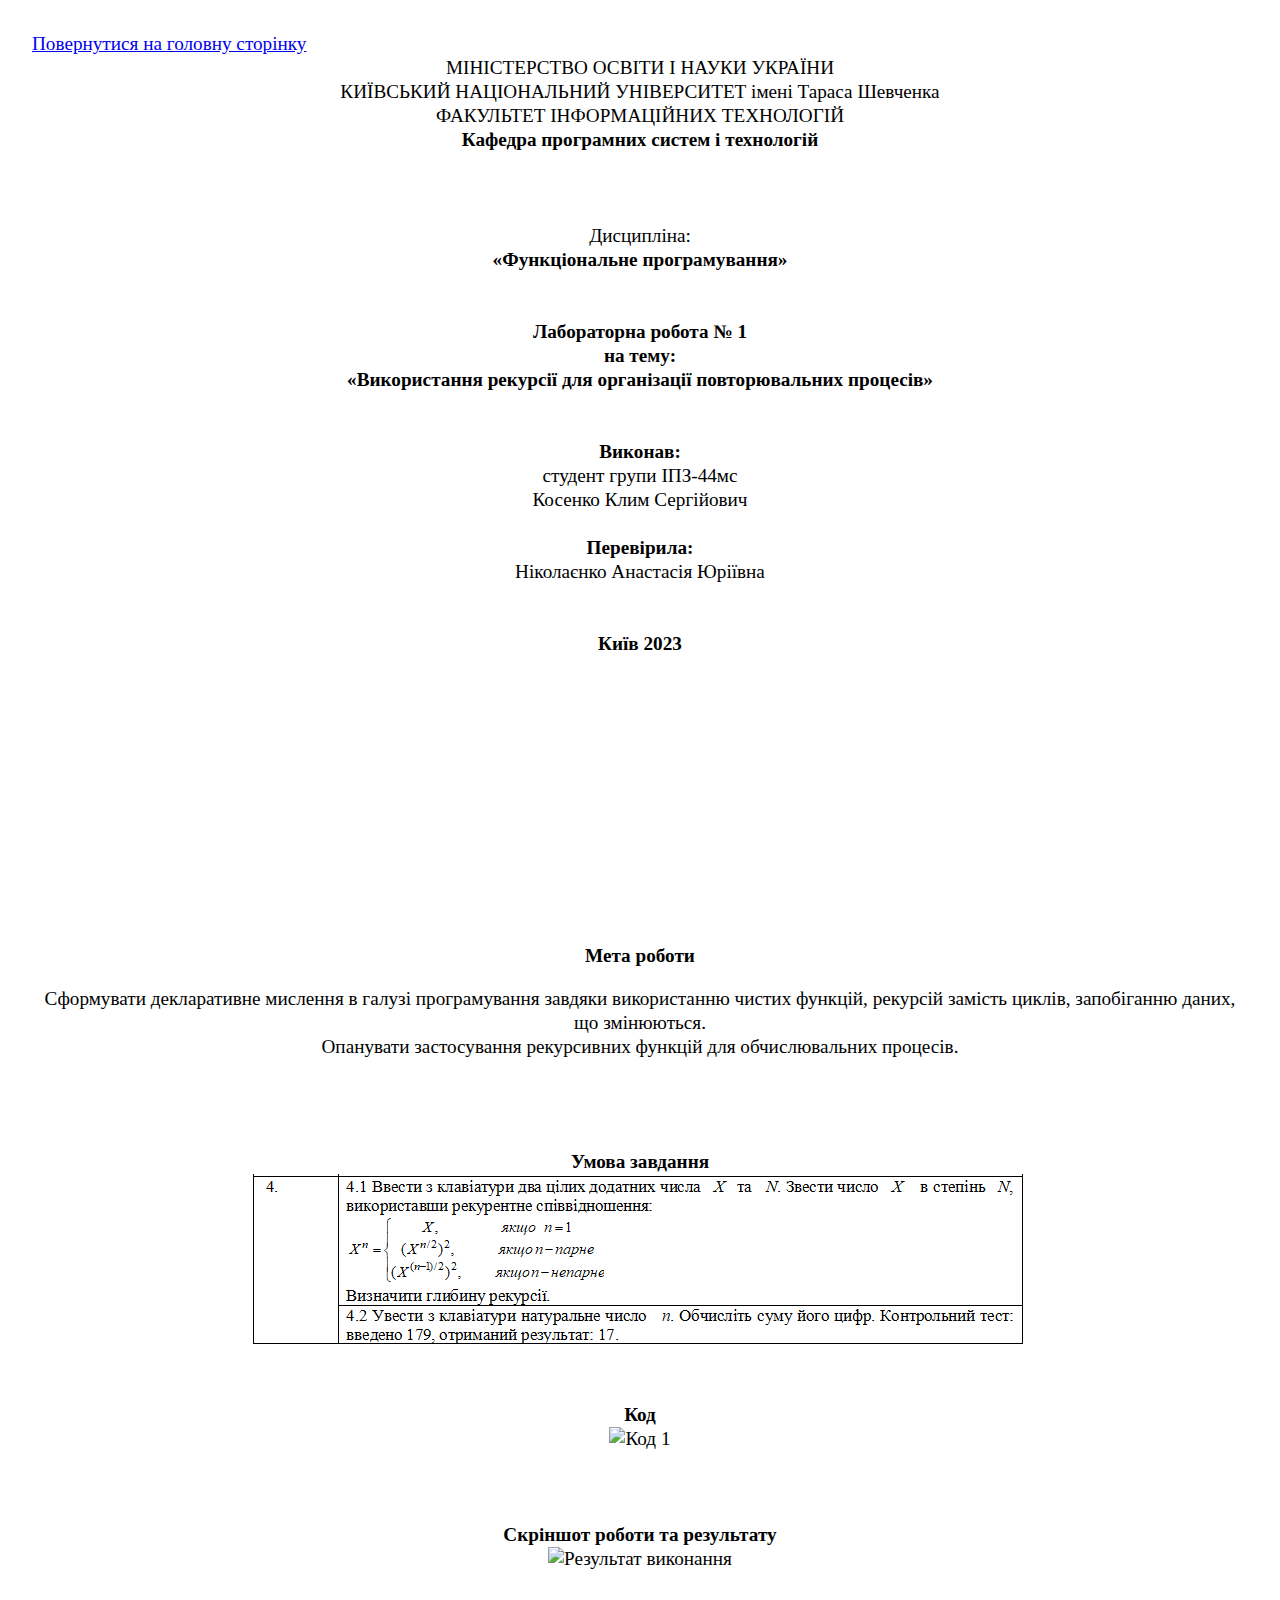
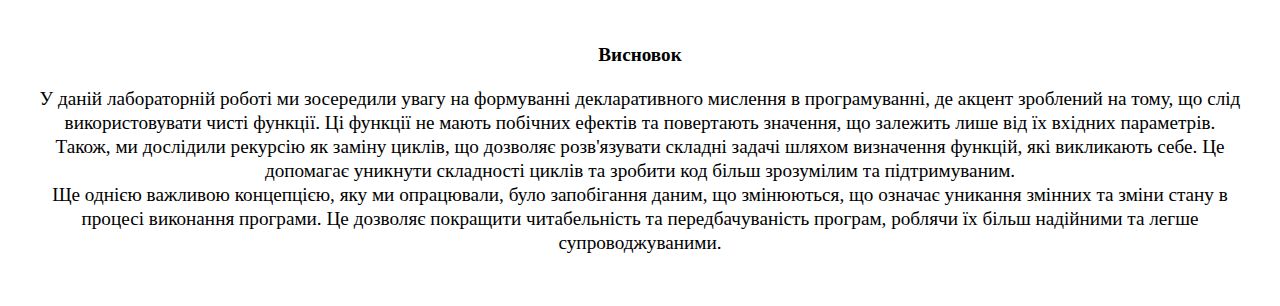
==== lab1/lab1.html @ ae7d55d1 "Upload" ====
<!DOCTYPE html>
<html lang="uk">
    <head>
    <meta http-equiv="Content-Type" content="text/html; charset=UTF-8">
    <meta name="viewport" content="width=device-width, initial-scale=1.0">
    <title>Лабораторна робота №1</title>
    <link rel="stylesheet" href="../lab.css">
  </head>
  <body>
    <nav>
      <a href="../index.html"> Повернутися на головну сторінку </a>
    </nav>
    <div>
      МІНІСТЕРСТВО ОСВІТИ І НАУКИ УКРАЇНИ
      <br>
      КИЇВСЬКИЙ НАЦІОНАЛЬНИЙ УНІВЕРСИТЕТ імені Тараса Шевченка
      <br>
      ФАКУЛЬТЕТ ІНФОРМАЦІЙНИХ ТЕХНОЛОГІЙ
      <br>
      <strong>Кафедра програмних систем і технологій</strong>
    </div>
    <div>
      <br>
      <br>
      <br>
      Дисципліна:
      <br>
      <strong>«Функціональне програмування»</strong>
    </div>
    <br>
    <br>
    <div>
      <strong>
        Лабораторна робота № 1
        <br>
        на тему:
        <br>
        «Використання рекурсії для організації повторювальних процесів»
      </strong>
    </div>
    <br>
    <br>
    <div>
      <strong>Виконав:</strong>
      <br>
      студент групи ІПЗ-44мс
      <br>
      Косенко Клим Сергійович
      <br>
      <br>
      <strong>Перевірила:</strong>
      <br>
      Ніколаєнко Анастасія Юріївна
      <br>
      <br>
      <br>
      <strong>Київ 2023</strong>
    </div>
    <br>
    <br>
    <br>
    <br>
    <br>
    <br>
    <br>
    <br>
    <br>
    <br>
    <br>
    <br>
    <div>
      <strong>Мета роботи</strong>
      <p>
        Сформувати декларативне мислення в галузі програмування завдяки
        використанню чистих функцій, рекурсій замість циклів, запобіганню даних,
        що змінюються.
        <br>
        Опанувати застосування рекурсивних функцій для обчислювальних процесів.
      </p>
    </div>
    <br>
    <br>
    <br>
    <div>
      <strong>Умова завдання</strong>
      <br>
      <img src="Task.png" alt="Умова завдання">
    </div>
    <br>
    <br>
    <div>
      <strong>Код</strong>
      <br>
      <img src="code.png" alt="Код 1">
    </div>
    <br>
    <br>
    <br>
    <div>
      <strong>Скріншот роботи та результату</strong>
      <br>
      <img src="result.png" alt="Результат виконання">
    </div>
    <br>
    <br>
    <br>
    <div>
      <strong>Висновок</strong>
      <p>
        У даній лабораторній роботі ми зосередили увагу на формуванні декларативного мислення в програмуванні, де акцент зроблений на тому, що слід використовувати чисті функції. Ці функції не мають побічних ефектів та повертають значення, що залежить лише від їх вхідних параметрів.
        <br>
        Також, ми дослідили рекурсію як заміну циклів, що дозволяє розв'язувати складні задачі шляхом визначення функцій, які викликають себе. Це допомагає уникнути складності циклів та зробити код більш зрозумілим та підтримуваним.
        <br>
        Ще однією важливою концепцією, яку ми опрацювали, було запобігання даним, що змінюються, що означає уникання змінних та зміни стану в процесі виконання програми. Це дозволяє покращити читабельність та передбачуваність програм, роблячи їх більш надійними та легше супроводжуваними.
      </p>
    </div>
  

</body></html>
---- lab.css ----
body {
    margin: 1rem;
    padding: 1rem;
    font-family: "Times New Roman", Times, serif;
    font-style: normal;
    font-size: larger;
    line-height: 1.5rem;
    display: flex;
    flex-direction: column;
    align-items: center;
    justify-content: center;
    text-align: center;
}

nav {
    align-self: flex-start;
}
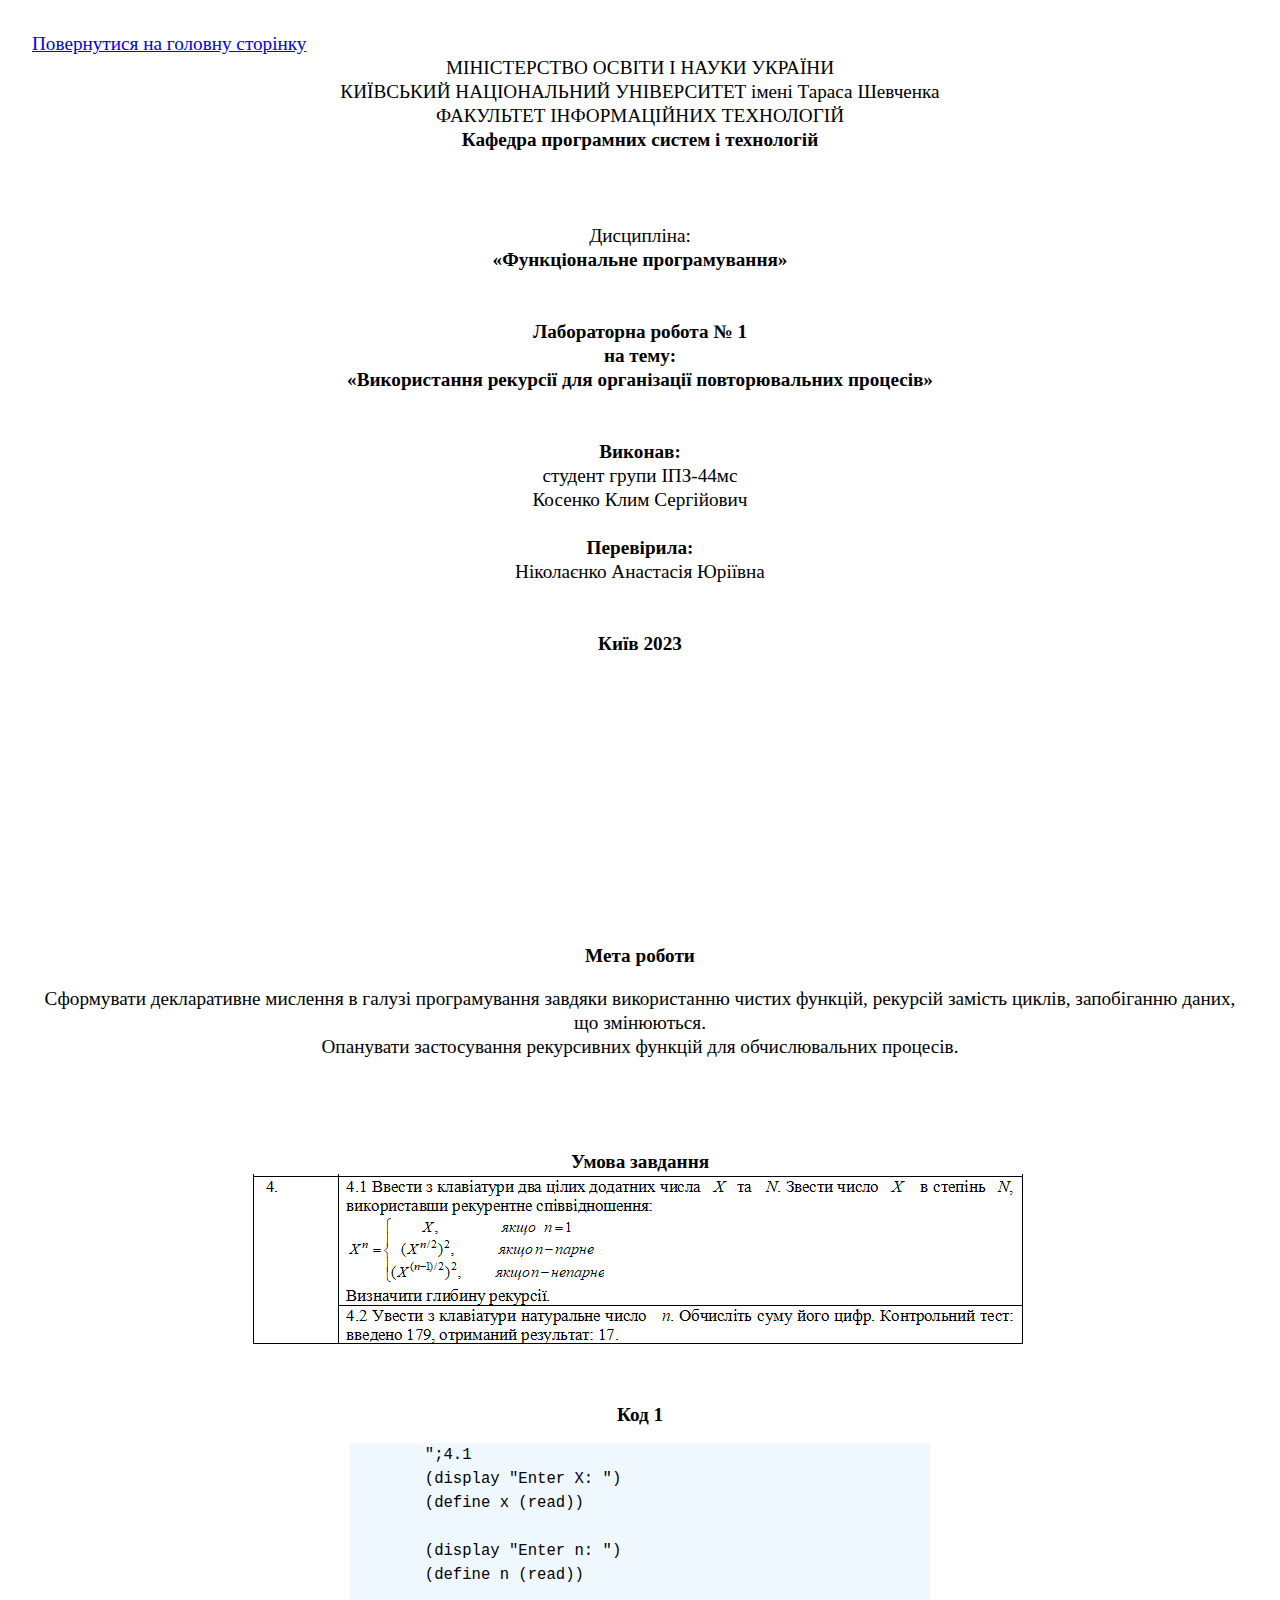
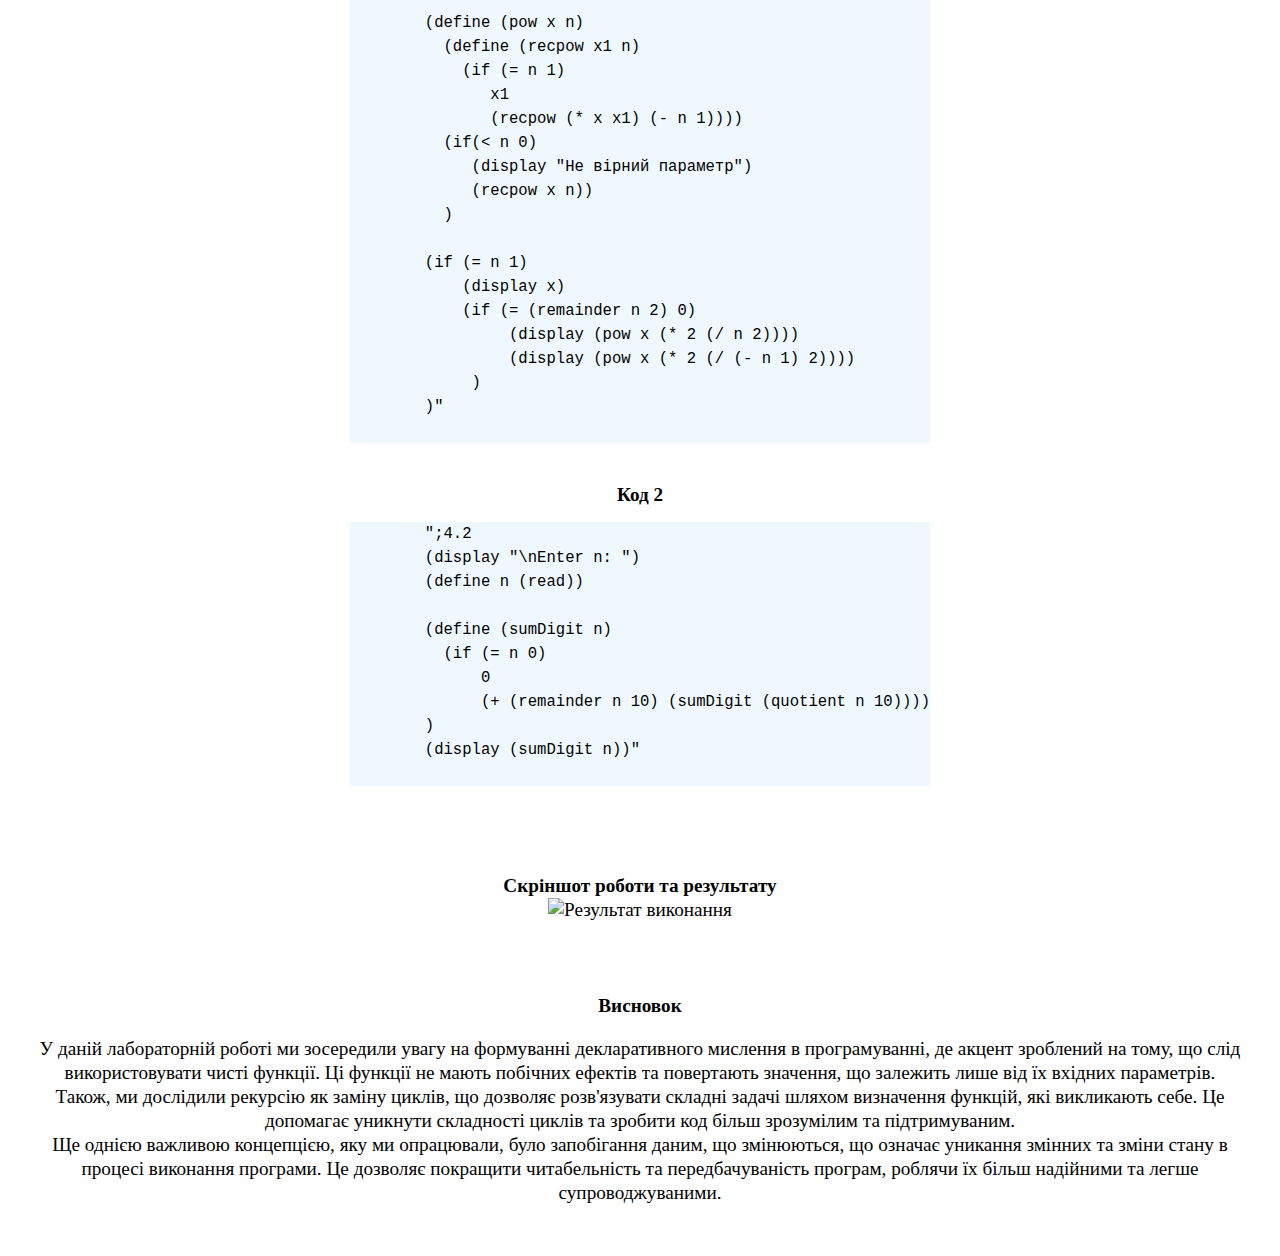
==== commit a9cc0425: "Code update" ====
--- a/lab1/lab1.html
+++ b/lab1/lab1.html
@@ -89,9 +89,49 @@
     <br>
     <br>
     <div>
-      <strong>Код</strong>
+      <strong>Код 1</strong>
       <br>
-      <img src="code.png" alt="Код 1">
+      <pre>
+        ";4.1
+        (display "Enter X: ")
+        (define x (read))
+        
+        (display "Enter n: ")
+        (define n (read))
+        
+        (define (pow x n)
+          (define (recpow x1 n)
+            (if (= n 1)
+               x1
+               (recpow (* x x1) (- n 1))))
+          (if(< n 0)
+             (display "Не вірний параметр")
+             (recpow x n))
+          )
+        
+        (if (= n 1)
+            (display x)
+            (if (= (remainder n 2) 0)
+                 (display (pow x (* 2 (/ n 2))))
+                 (display (pow x (* 2 (/ (- n 1) 2))))
+             )
+        )"
+      </pre>
+      <br>
+      <strong>Код 2</strong>
+      <br>
+      <pre>
+        ";4.2
+        (display "\nEnter n: ")
+        (define n (read))
+        
+        (define (sumDigit n)
+          (if (= n 0)
+              0
+              (+ (remainder n 10) (sumDigit (quotient n 10))))
+        )
+        (display (sumDigit n))"
+      </pre>
     </div>
     <br>
     <br>
--- a/lab.css
+++ b/lab.css
@@ -11,7 +11,10 @@
     justify-content: center;
     text-align: center;
 }
-
+pre{
+    text-align: justify;
+    background-color:aliceblue;
+}
 nav {
     align-self: flex-start;
 }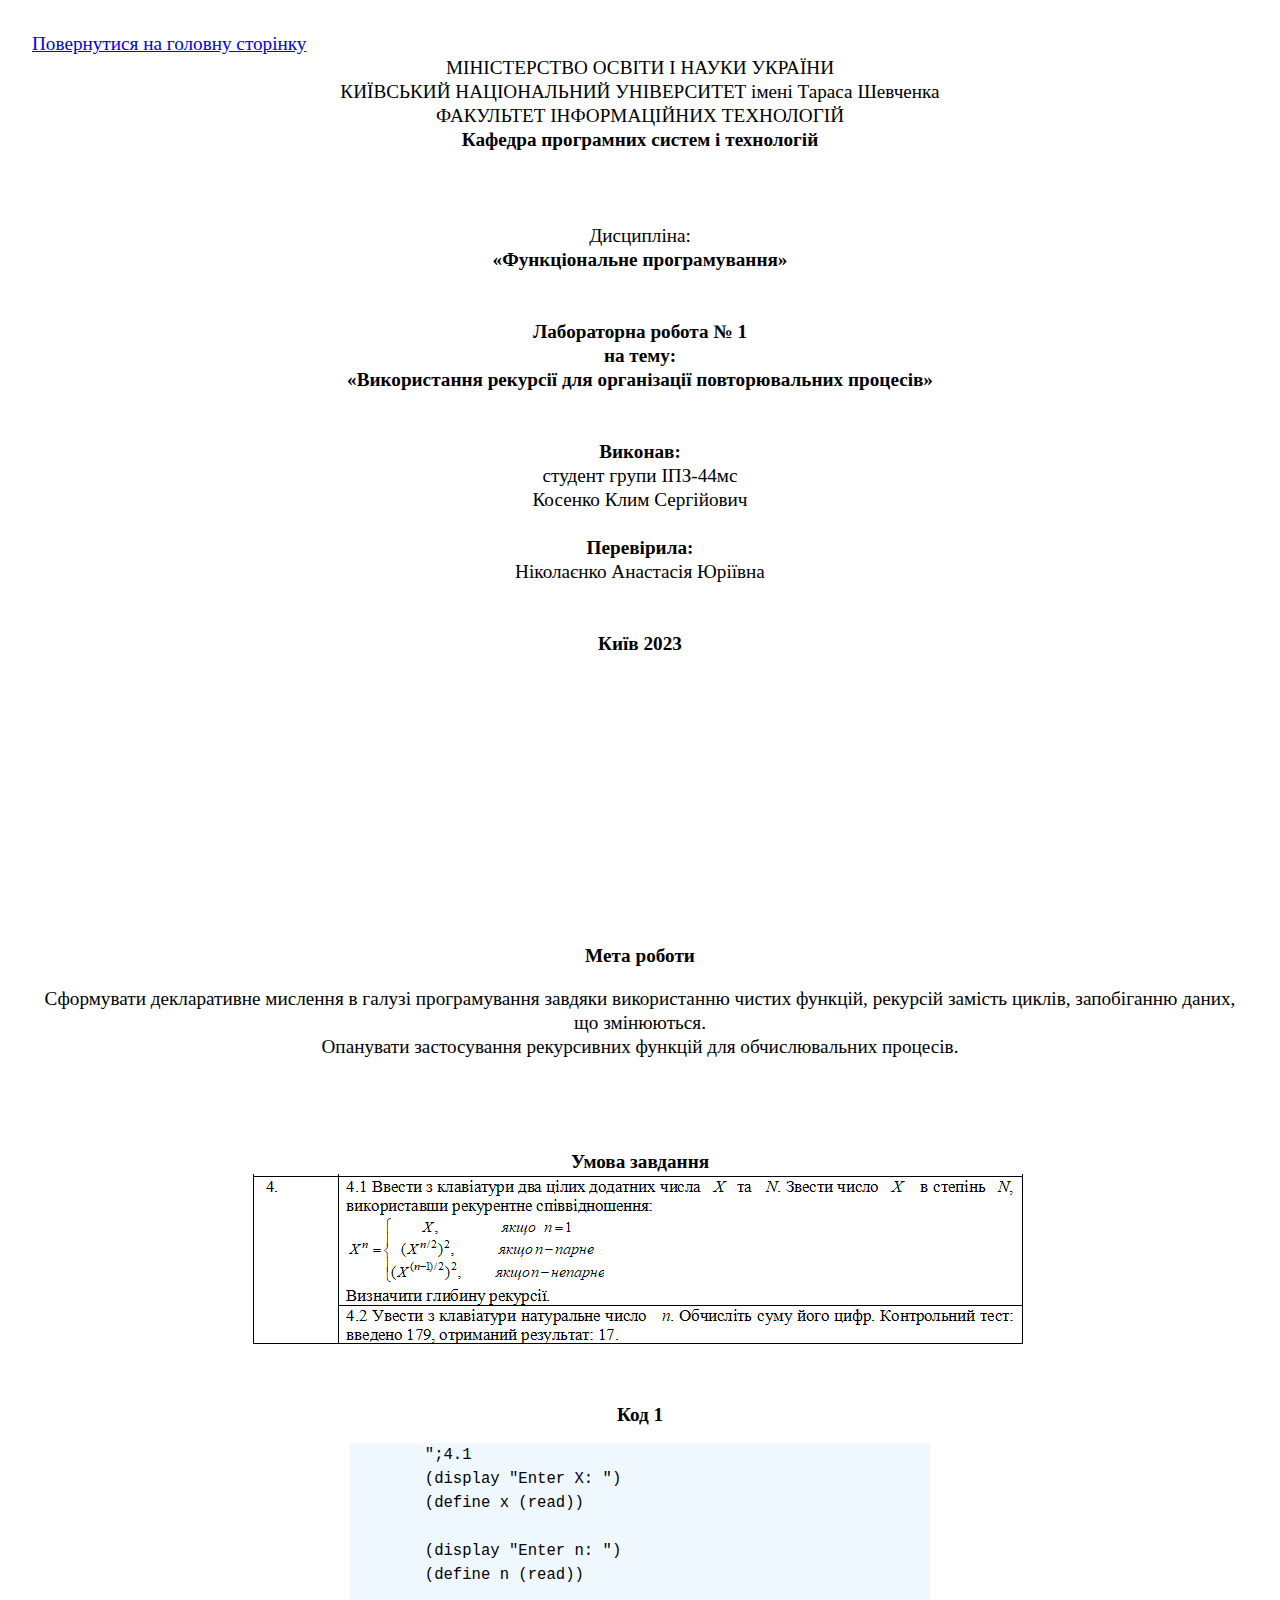
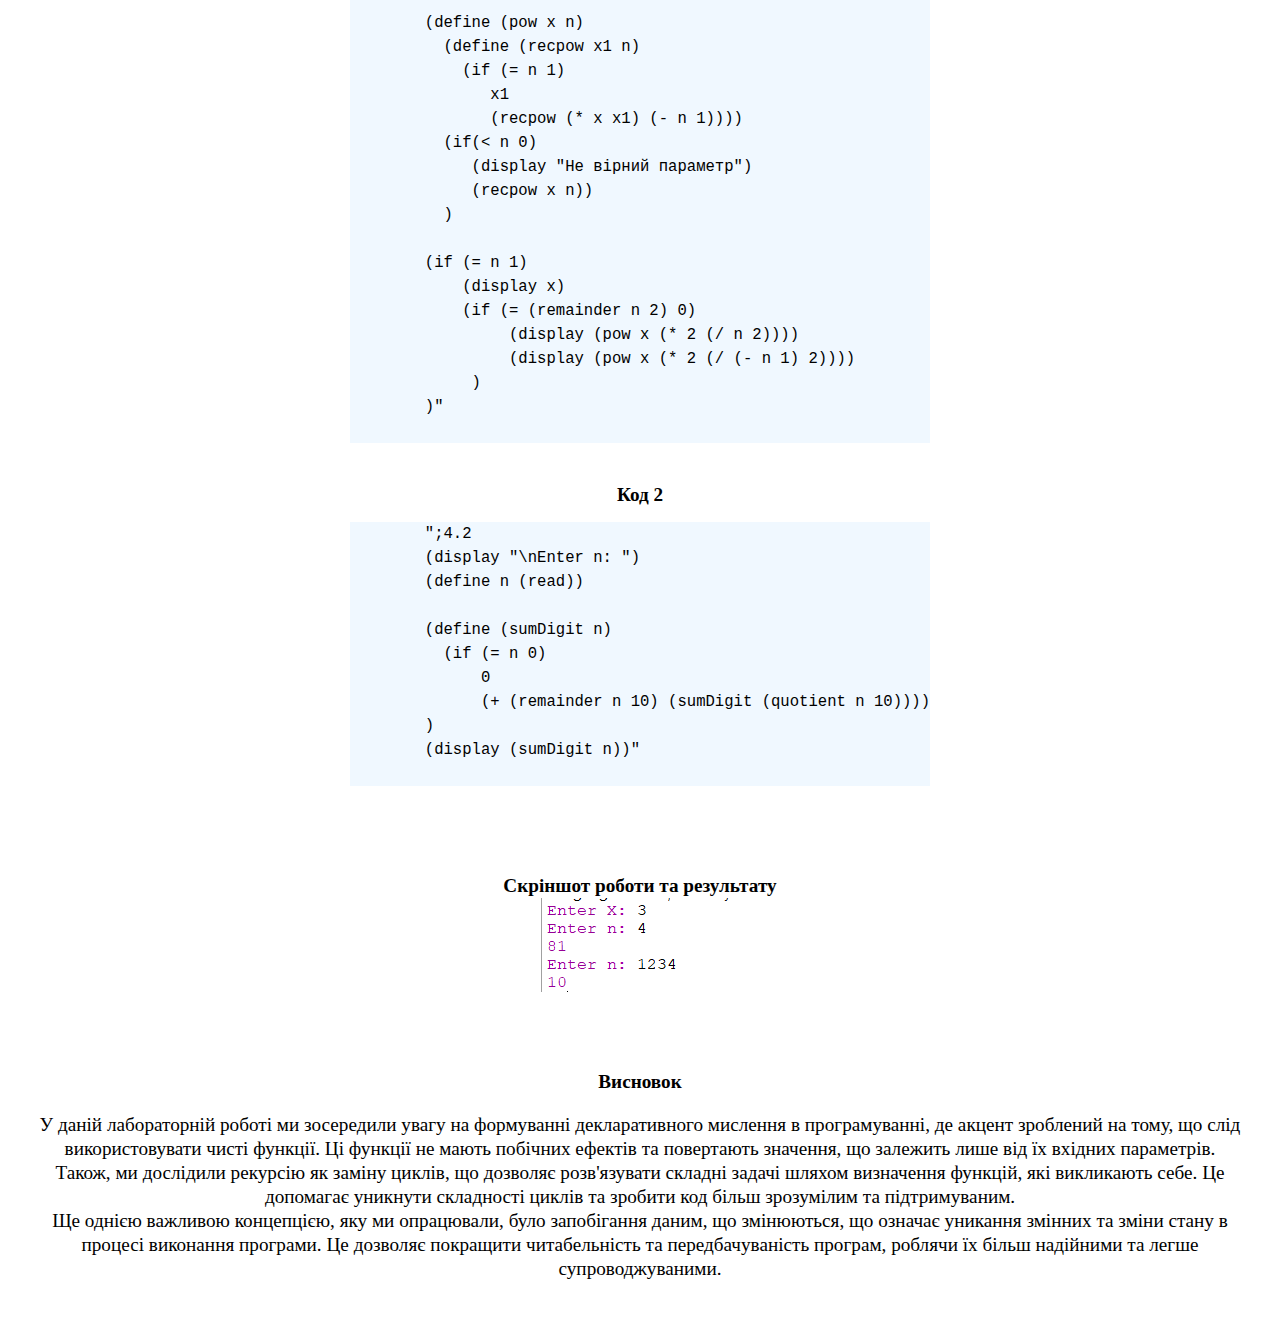
==== commit 6e329689: "png update" ====
--- a/lab1/lab1.html
+++ b/lab1/lab1.html
@@ -139,7 +139,7 @@
     <div>
       <strong>Скріншот роботи та результату</strong>
       <br>
-      <img src="result.png" alt="Результат виконання">
+      <img src="result.PNG" alt="Результат виконання">
     </div>
     <br>
     <br>
